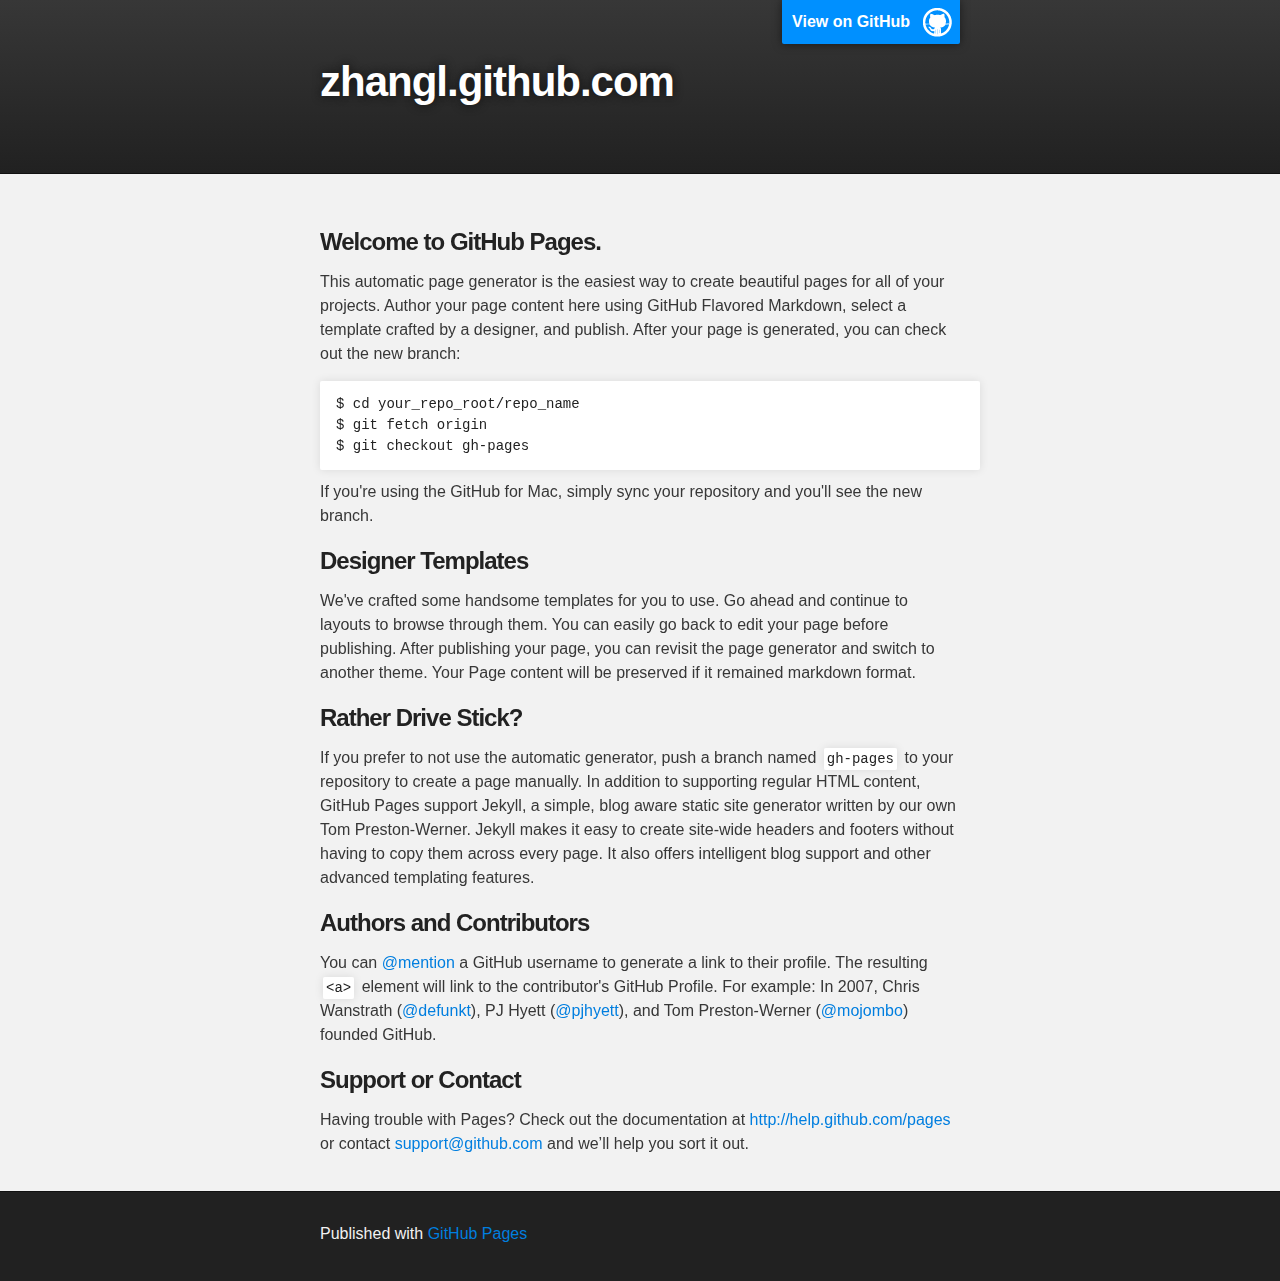
==== index.html @ eee83862 "Replace master branch with page content via GitHub" ====
<!DOCTYPE html>
<html>

  <head>
    <meta charset='utf-8' />
    <meta http-equiv="X-UA-Compatible" content="chrome=1" />
    <meta name="description" content="zhangl.github.com : " />

    <link rel="stylesheet" type="text/css" media="screen" href="stylesheets/stylesheet.css">

    <title>zhangl.github.com</title>
  </head>

  <body>

    <!-- HEADER -->
    <div id="header_wrap" class="outer">
        <header class="inner">
          <a id="forkme_banner" href="https://github.com/zhangl">View on GitHub</a>

          <h1 id="project_title">zhangl.github.com</h1>
          <h2 id="project_tagline"></h2>

        </header>
    </div>

    <!-- MAIN CONTENT -->
    <div id="main_content_wrap" class="outer">
      <section id="main_content" class="inner">
        <h3>Welcome to GitHub Pages.</h3>

<p>This automatic page generator is the easiest way to create beautiful pages for all of your projects. Author your page content here using GitHub Flavored Markdown, select a template crafted by a designer, and publish. After your page is generated, you can check out the new branch:</p>

<pre><code>$ cd your_repo_root/repo_name
$ git fetch origin
$ git checkout gh-pages
</code></pre>

<p>If you're using the GitHub for Mac, simply sync your repository and you'll see the new branch.</p>

<h3>Designer Templates</h3>

<p>We've crafted some handsome templates for you to use. Go ahead and continue to layouts to browse through them. You can easily go back to edit your page before publishing. After publishing your page, you can revisit the page generator and switch to another theme. Your Page content will be preserved if it remained markdown format.</p>

<h3>Rather Drive Stick?</h3>

<p>If you prefer to not use the automatic generator, push a branch named <code>gh-pages</code> to your repository to create a page manually. In addition to supporting regular HTML content, GitHub Pages support Jekyll, a simple, blog aware static site generator written by our own Tom Preston-Werner. Jekyll makes it easy to create site-wide headers and footers without having to copy them across every page. It also offers intelligent blog support and other advanced templating features.</p>

<h3>Authors and Contributors</h3>

<p>You can <a href="https://github.com/blog/821" class="user-mention">@mention</a> a GitHub username to generate a link to their profile. The resulting <code>&lt;a&gt;</code> element will link to the contributor's GitHub Profile. For example: In 2007, Chris Wanstrath (<a href="https://github.com/defunkt" class="user-mention">@defunkt</a>), PJ Hyett (<a href="https://github.com/pjhyett" class="user-mention">@pjhyett</a>), and Tom Preston-Werner (<a href="https://github.com/mojombo" class="user-mention">@mojombo</a>) founded GitHub.</p>

<h3>Support or Contact</h3>

<p>Having trouble with Pages? Check out the documentation at <a href="http://help.github.com/pages">http://help.github.com/pages</a> or contact <a href="mailto:support@github.com">support@github.com</a> and we’ll help you sort it out.</p>
      </section>
    </div>

    <!-- FOOTER  -->
    <div id="footer_wrap" class="outer">
      <footer class="inner">
        <p>Published with <a href="http://pages.github.com">GitHub Pages</a></p>
      </footer>
    </div>

    

  </body>
</html>
---- stylesheets/stylesheet.css ----
/*******************************************************************************
Slate Theme for Github Pages
by Jason Costello, @jsncostello
*******************************************************************************/

@import url(pygment_trac.css);

/*******************************************************************************
MeyerWeb Reset
*******************************************************************************/

html, body, div, span, applet, object, iframe,
h1, h2, h3, h4, h5, h6, p, blockquote, pre,
a, abbr, acronym, address, big, cite, code,
del, dfn, em, img, ins, kbd, q, s, samp,
small, strike, strong, sub, sup, tt, var,
b, u, i, center,
dl, dt, dd, ol, ul, li,
fieldset, form, label, legend,
table, caption, tbody, tfoot, thead, tr, th, td,
article, aside, canvas, details, embed,
figure, figcaption, footer, header, hgroup,
menu, nav, output, ruby, section, summary,
time, mark, audio, video {
  margin: 0;
  padding: 0;
  border: 0;
  font: inherit;
  vertical-align: baseline;
}

/* HTML5 display-role reset for older browsers */
article, aside, details, figcaption, figure,
footer, header, hgroup, menu, nav, section {
  display: block;
}

ol, ul {
  list-style: none;
}

blockquote, q {
}

table {
  border-collapse: collapse;
  border-spacing: 0;
}

a:focus {
  outline: none;
}

/*******************************************************************************
Theme Styles
*******************************************************************************/

body {
  box-sizing: border-box;
  color:#373737;
  background: #212121;
  font-size: 16px;
  font-family: 'Myriad Pro', Calibri, Helvetica, Arial, sans-serif;
  line-height: 1.5;
  -webkit-font-smoothing: antialiased;
}

h1, h2, h3, h4, h5, h6 {
  margin: 10px 0;
  font-weight: 700;
  color:#222222;
  font-family: 'Lucida Grande', 'Calibri', Helvetica, Arial, sans-serif;
  letter-spacing: -1px;
}

h1 {
  font-size: 36px;
  font-weight: 700;
}

h2 {
  padding-bottom: 10px;
  font-size: 32px;
  background: url('../images/bg_hr.png') repeat-x bottom;
}

h3 {
  font-size: 24px;
}

h4 {
  font-size: 21px;
}

h5 {
  font-size: 18px;
}

h6 {
  font-size: 16px;
}

p {
  margin: 10px 0 15px 0;
}

footer p {
  color: #f2f2f2;
}

a {
  text-decoration: none;
  color: #007edf;
  text-shadow: none;

  transition: color 0.5s ease;
  transition: text-shadow 0.5s ease;
  -webkit-transition: color 0.5s ease;
  -webkit-transition: text-shadow 0.5s ease;
  -moz-transition: color 0.5s ease;
  -moz-transition: text-shadow 0.5s ease;
  -o-transition: color 0.5s ease;
  -o-transition: text-shadow 0.5s ease;
  -ms-transition: color 0.5s ease;
  -ms-transition: text-shadow 0.5s ease;
}

#main_content a:hover {
  color: #0069ba;
  text-shadow: #0090ff 0px 0px 2px;
}

footer a:hover {
  color: #43adff;
  text-shadow: #0090ff 0px 0px 2px;
}

em {
  font-style: italic;
}

strong {
  font-weight: bold;
}

img {
  position: relative;
  margin: 0 auto;
  max-width: 739px;
  padding: 5px;
  margin: 10px 0 10px 0;
  border: 1px solid #ebebeb;

  box-shadow: 0 0 5px #ebebeb;
  -webkit-box-shadow: 0 0 5px #ebebeb;
  -moz-box-shadow: 0 0 5px #ebebeb;
  -o-box-shadow: 0 0 5px #ebebeb;
  -ms-box-shadow: 0 0 5px #ebebeb;
}

pre, code {
  width: 100%;
  color: #222;
  background-color: #fff;

  font-family: Monaco, "Bitstream Vera Sans Mono", "Lucida Console", Terminal, monospace;
  font-size: 14px;

  border-radius: 2px;
  -moz-border-radius: 2px;
  -webkit-border-radius: 2px;



}

pre {
  width: 100%;
  padding: 10px;
  box-shadow: 0 0 10px rgba(0,0,0,.1);
  overflow: auto;
}

code {
  padding: 3px;
  margin: 0 3px;
  box-shadow: 0 0 10px rgba(0,0,0,.1);
}

pre code {
  display: block;
  box-shadow: none;
}

blockquote {
  color: #666;
  margin-bottom: 20px;
  padding: 0 0 0 20px;
  border-left: 3px solid #bbb;
}

ul, ol, dl {
  margin-bottom: 15px
}

ul li {
  list-style: inside;
  padding-left: 20px;
}

ol li {
  list-style: decimal inside;
  padding-left: 20px;
}

dl dt {
  font-weight: bold;
}

dl dd {
  padding-left: 20px;
  font-style: italic;
}

dl p {
  padding-left: 20px;
  font-style: italic;
}

hr {
  height: 1px;
  margin-bottom: 5px;
  border: none;
  background: url('../images/bg_hr.png') repeat-x center;
}

table {
  border: 1px solid #373737;
  margin-bottom: 20px;
  text-align: left;
 }

th {
  font-family: 'Lucida Grande', 'Helvetica Neue', Helvetica, Arial, sans-serif;
  padding: 10px;
  background: #373737;
  color: #fff;
 }

td {
  padding: 10px;
  border: 1px solid #373737;
 }

form {
  background: #f2f2f2;
  padding: 20px;
}

img {
  width: 100%;
  max-width: 100%;
}

/*******************************************************************************
Full-Width Styles
*******************************************************************************/

.outer {
  width: 100%;
}

.inner {
  position: relative;
  max-width: 640px;
  padding: 20px 10px;
  margin: 0 auto;
}

#forkme_banner {
  display: block;
  position: absolute;
  top:0;
  right: 10px;
  z-index: 10;
  padding: 10px 50px 10px 10px;
  color: #fff;
  background: url('../images/blacktocat.png') #0090ff no-repeat 95% 50%;
  font-weight: 700;
  box-shadow: 0 0 10px rgba(0,0,0,.5);
  border-bottom-left-radius: 2px;
  border-bottom-right-radius: 2px;
}

#header_wrap {
  background: #212121;
  background: -moz-linear-gradient(top, #373737, #212121);
  background: -webkit-linear-gradient(top, #373737, #212121);
  background: -ms-linear-gradient(top, #373737, #212121);
  background: -o-linear-gradient(top, #373737, #212121);
  background: linear-gradient(top, #373737, #212121);
}

#header_wrap .inner {
  padding: 50px 10px 30px 10px;
}

#project_title {
  margin: 0;
  color: #fff;
  font-size: 42px;
  font-weight: 700;
  text-shadow: #111 0px 0px 10px;
}

#project_tagline {
  color: #fff;
  font-size: 24px;
  font-weight: 300;
  background: none;
  text-shadow: #111 0px 0px 10px;
}

#downloads {
  position: absolute;
  width: 210px;
  z-index: 10;
  bottom: -40px;
  right: 0;
  height: 70px;
  background: url('../images/icon_download.png') no-repeat 0% 90%;
}

.zip_download_link {
  display: block;
  float: right;
  width: 90px;
  height:70px;
  text-indent: -5000px;
  overflow: hidden;
  background: url(../images/sprite_download.png) no-repeat bottom left;
}

.tar_download_link {
  display: block;
  float: right;
  width: 90px;
  height:70px;
  text-indent: -5000px;
  overflow: hidden;
  background: url(../images/sprite_download.png) no-repeat bottom right;
  margin-left: 10px;
}

.zip_download_link:hover {
  background: url(../images/sprite_download.png) no-repeat top left;
}

.tar_download_link:hover {
  background: url(../images/sprite_download.png) no-repeat top right;
}

#main_content_wrap {
  background: #f2f2f2;
  border-top: 1px solid #111;
  border-bottom: 1px solid #111;
}

#main_content {
  padding-top: 40px;
}

#footer_wrap {
  background: #212121;
}



/*******************************************************************************
Small Device Styles
*******************************************************************************/

@media screen and (max-width: 480px) {
  body {
    font-size:14px;
  }

  #downloads {
    display: none;
  }

  .inner {
    min-width: 320px;
    max-width: 480px;
  }

  #project_title {
  font-size: 32px;
  }

  h1 {
    font-size: 28px;
  }

  h2 {
    font-size: 24px;
  }

  h3 {
    font-size: 21px;
  }

  h4 {
    font-size: 18px;
  }

  h5 {
    font-size: 14px;
  }

  h6 {
    font-size: 12px;
  }

  code, pre {
    min-width: 320px;
    max-width: 480px;
    font-size: 11px;
  }

}
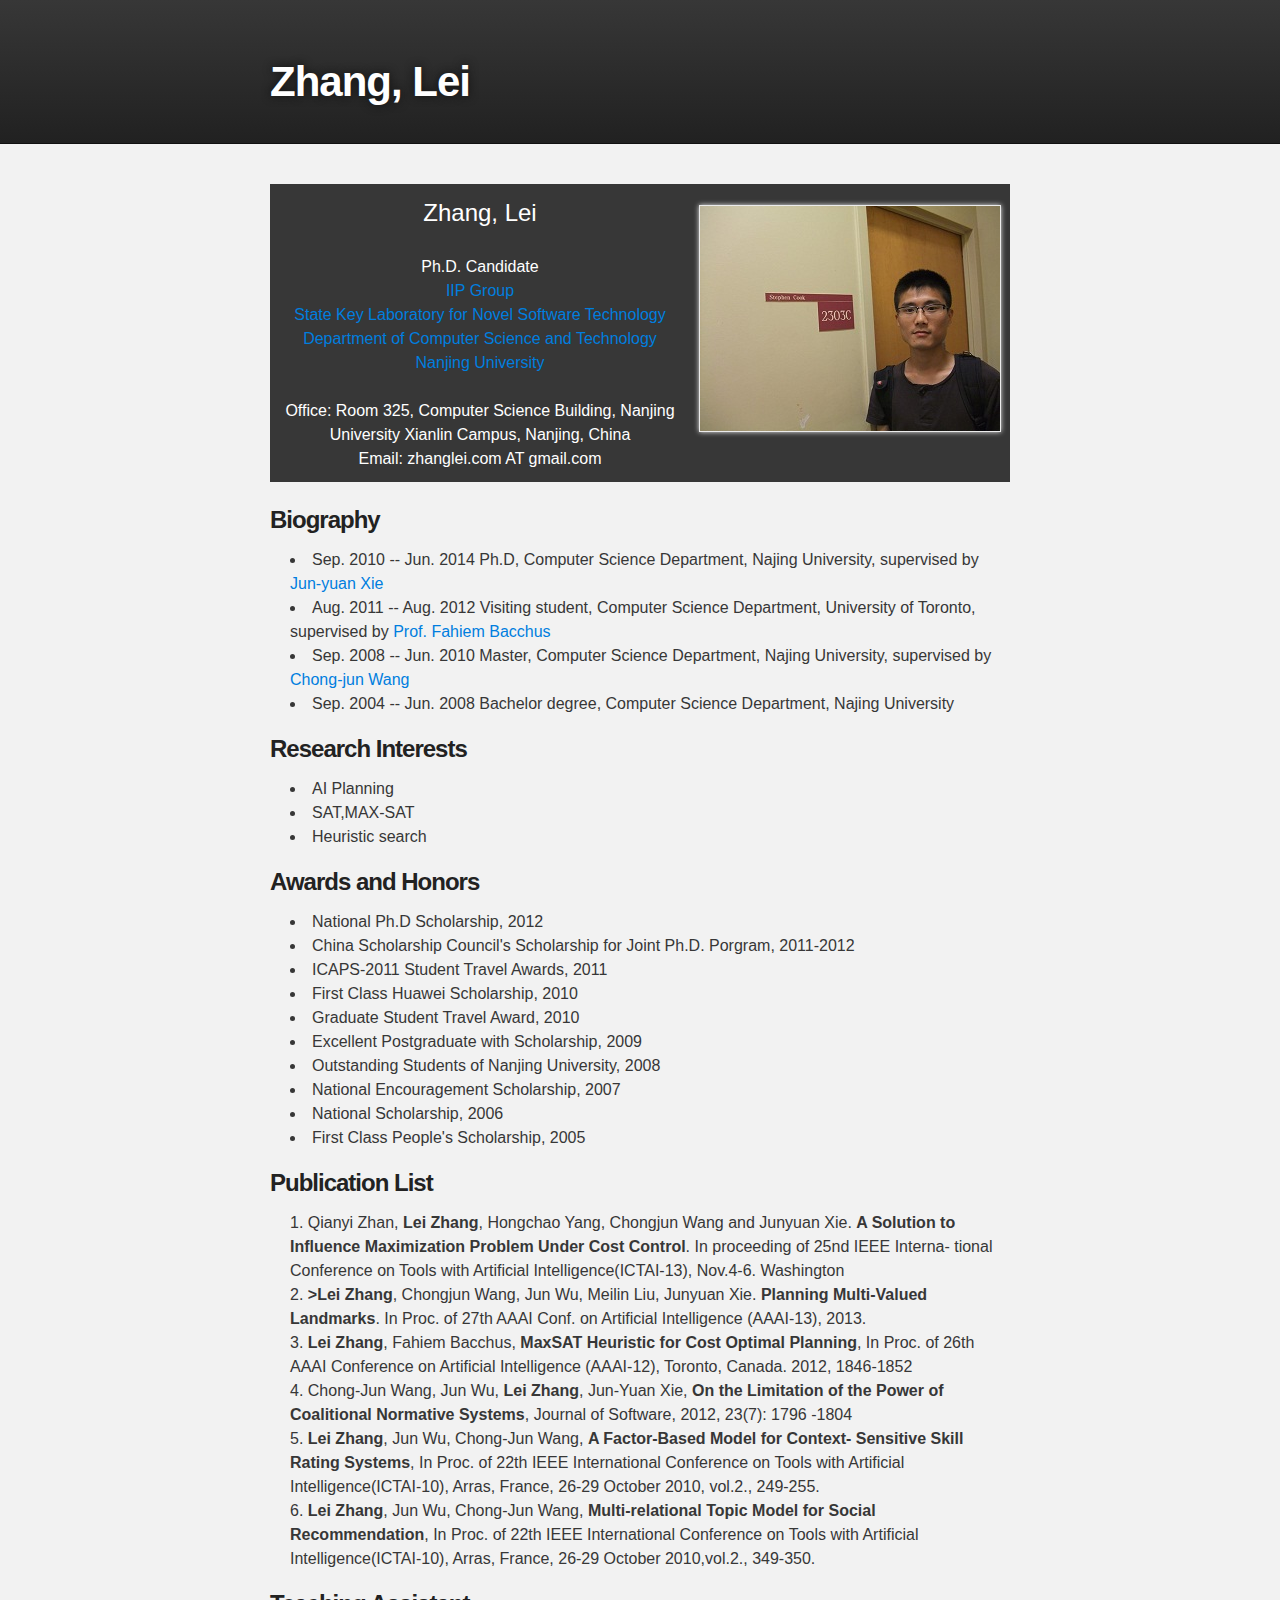
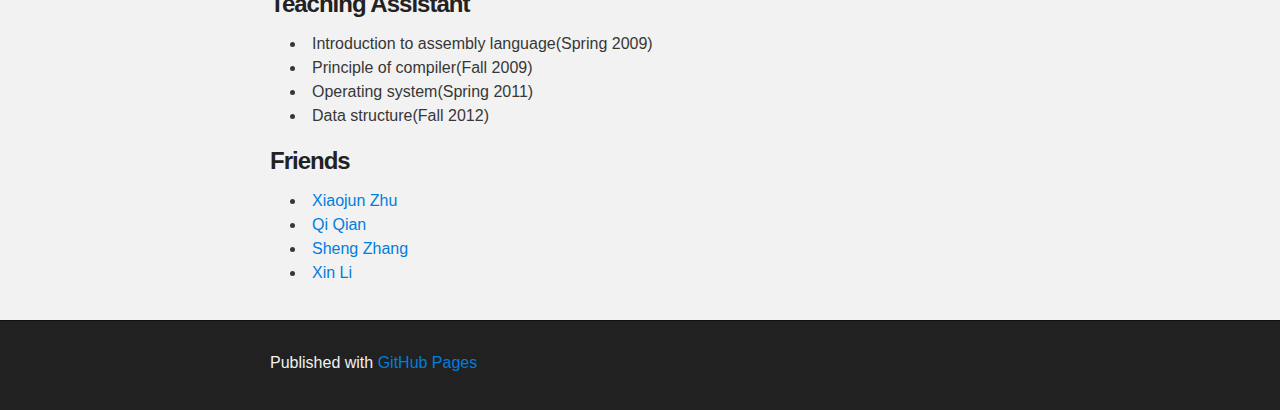
==== commit c6196ec2: "new homepage" ====
--- a/index.html
+++ b/index.html
@@ -8,7 +8,7 @@
 
     <link rel="stylesheet" type="text/css" media="screen" href="stylesheets/stylesheet.css">
 
-    <title>zhangl.github.com</title>
+    <title>Zhang, Lei </title>
   </head>
 
   <body>
@@ -16,10 +16,9 @@
     <!-- HEADER -->
     <div id="header_wrap" class="outer">
         <header class="inner">
-          <a id="forkme_banner" href="https://github.com/zhangl">View on GitHub</a>
 
-          <h1 id="project_title">zhangl.github.com</h1>
-          <h2 id="project_tagline"></h2>
+          <h1 id="project_title">Zhang, Lei</h1>
+
 
         </header>
     </div>
@@ -27,32 +26,100 @@
     <!-- MAIN CONTENT -->
     <div id="main_content_wrap" class="outer">
       <section id="main_content" class="inner">
-        <h3>Welcome to GitHub Pages.</h3>
 
-<p>This automatic page generator is the easiest way to create beautiful pages for all of your projects. Author your page content here using GitHub Flavored Markdown, select a template crafted by a designer, and publish. After your page is generated, you can check out the new branch:</p>
 
-<pre><code>$ cd your_repo_root/repo_name
-$ git fetch origin
-$ git checkout gh-pages
-</code></pre>
+<table border="0" cellpadding="0" cellspacing="0" width="100%">
+<tr>
+<th valign="top">
+  <font size=5.5pt>Zhang, Lei</font><br>
+<br>
+  Ph.D. Candidate<br>
+  <a href="http://iip.nju.edu.cn" target="_blank">IIP Group</a><br>
+  <a href="http://keysoftlab.nju.edu.cn" target="_blank">State Key Laboratory for Novel Software Technology</a><br>
+  <a href="http://cs.nju.edu.cn/english/" target="_blank">Department of Computer Science and Technology</a><br>
+  <a href="http://www.nju.edu.cn/cps/site/njueweb" target="_blank">Nanjing University</a><br>
+<br>
 
-<p>If you're using the GitHub for Mac, simply sync your repository and you'll see the new branch.</p>
+Office: Room 325, Computer Science Building, Nanjing University Xianlin Campus, Nanjing, China<br>
+Email: zhanglei.com AT gmail.com  <br>
+</th>
+<th valign="top" width="300">
+<figure><img src="./pic.jpg" width="300"> </figure>
+</th>
 
-<h3>Designer Templates</h3>
+</tr>
+</table>
 
-<p>We've crafted some handsome templates for you to use. Go ahead and continue to layouts to browse through them. You can easily go back to edit your page before publishing. After publishing your page, you can revisit the page generator and switch to another theme. Your Page content will be preserved if it remained markdown format.</p>
 
-<h3>Rather Drive Stick?</h3>
+        <h3>Biography</h3>
+<ul>
+<li>Sep. 2010 -- Jun. 2014  Ph.D, Computer Science Department, Najing University, supervised by <a href="http://cs.nju.edu.cn/teacher/show.aspx?id=19">Jun-yuan Xie</a>
+<li>Aug. 2011 -- Aug. 2012  Visiting student, Computer Science Department, University of Toronto, supervised by <a href="http://www.cs.toronto.edu/~fbacchus/">Prof. Fahiem Bacchus</a>
+<li>Sep. 2008 -- Jun. 2010  Master, Computer Science Department, Najing University, supervised by <a href="http://iip.nju.edu.cn/IIpWebSiteNew/profile?pid=35">Chong-jun Wang</a>
+<li>Sep. 2004 -- Jun. 2008  Bachelor degree, Computer Science Department, Najing University
+</ul>
 
-<p>If you prefer to not use the automatic generator, push a branch named <code>gh-pages</code> to your repository to create a page manually. In addition to supporting regular HTML content, GitHub Pages support Jekyll, a simple, blog aware static site generator written by our own Tom Preston-Werner. Jekyll makes it easy to create site-wide headers and footers without having to copy them across every page. It also offers intelligent blog support and other advanced templating features.</p>
+ <h3>Research Interests</h3>
+<ul>
+<li>AI Planning</li>
+<li>SAT,MAX-SAT</li>
+<li>Heuristic search</li>
+</ul>
 
-<h3>Authors and Contributors</h3>
+<h3>Awards and Honors</h3>
+<ul>
+  <li>  National Ph.D Scholarship, 2012</li>
+<li>	China Scholarship Council's Scholarship for Joint Ph.D. Porgram, 2011-2012</li>
+<li>	ICAPS-2011 Student Travel Awards, 2011 </li>
+<li>First Class Huawei Scholarship,  2010 </li>
+<li>	Graduate Student Travel Award, 2010 </li>
+<li>	Excellent Postgraduate with Scholarship, 2009 </li>
+ <li>   Outstanding Students of Nanjing University, 2008           </li>
+ <li>   National Encouragement Scholarship, 2007    </li>
+ <li>   National Scholarship, 2006           </li>
+  <li>  First Class People's Scholarship, 2005         </li>   
+</ul>
+<h3>Publication List</h3>
 
-<p>You can <a href="https://github.com/blog/821" class="user-mention">@mention</a> a GitHub username to generate a link to their profile. The resulting <code>&lt;a&gt;</code> element will link to the contributor's GitHub Profile. For example: In 2007, Chris Wanstrath (<a href="https://github.com/defunkt" class="user-mention">@defunkt</a>), PJ Hyett (<a href="https://github.com/pjhyett" class="user-mention">@pjhyett</a>), and Tom Preston-Werner (<a href="https://github.com/mojombo" class="user-mention">@mojombo</a>) founded GitHub.</p>
+<ol>
+<li>  Qianyi Zhan, <strong>Lei Zhang</strong>, Hongchao Yang, Chongjun Wang and Junyuan Xie. <strong>A Solution to
+    Influence Maximization Problem Under Cost Control</strong>. In proceeding of 25nd IEEE Interna-
+    tional Conference on Tools with Artificial Intelligence(ICTAI-13), Nov.4-6. Washington </li>  
 
-<h3>Support or Contact</h3>
+<li> <strong>>Lei Zhang</strong>, Chongjun Wang, Jun Wu, Meilin Liu, Junyuan Xie. <strong>Planning Multi-Valued 
+    Landmarks</strong>. In Proc. of 27th AAAI Conf. on Artificial Intelligence (AAAI-13), 2013.  </li>  
 
-<p>Having trouble with Pages? Check out the documentation at <a href="http://help.github.com/pages">http://help.github.com/pages</a> or contact <a href="mailto:support@github.com">support@github.com</a> and we’ll help you sort it out.</p>
+<li> <strong> Lei Zhang</strong>, Fahiem Bacchus, <strong>MaxSAT Heuristic for Cost Optimal Planning</strong>, In Proc. of 26th 
+    AAAI Conference on Artificial Intelligence (AAAI-12), Toronto, Canada. 2012, 1846-1852  </li>  
+
+<li>  Chong-Jun Wang, Jun Wu, <strong>Lei Zhang</strong>,  Jun-Yuan Xie, <strong>On the Limitation of the Power of 
+    Coalitional Normative Systems</strong>, Journal of Software, 2012, 23(7): 1796 -1804  </li>  
+
+<li> <strong> Lei Zhang</strong>, Jun Wu, Chong-Jun Wang, <strong> A Factor-Based Model for Context- Sensitive Skill 
+    Rating Systems</strong>, In Proc. of 22th IEEE International Conference on Tools with Artificial
+    Intelligence(ICTAI-10), Arras, France, 26-29 October 2010, vol.2., 249-255.  </li>  
+
+<li>  <strong>Lei Zhang</strong>, Jun Wu, Chong-Jun Wang, <strong>Multi-relational Topic Model for Social  
+    Recommendation</strong>, In Proc. of 22th IEEE International Conference on Tools with Artificial
+    Intelligence(ICTAI-10), Arras, France, 26-29 October 2010,vol.2., 349-350.  </li>  
+
+</ol>
+
+<h3>Teaching Assistant</h3>
+<ul>
+  <li>Introduction to assembly language(Spring 2009)</li>
+  <li>Principle of compiler(Fall 2009)</li>
+  <li>Operating system(Spring 2011)</li>
+  <li> Data structure(Fall 2012) </li>
+</ul>
+
+<h3>Friends</h3>
+<ul>
+<li> <a href="http://gps.nju.edu.cn/~xzhu/">Xiaojun Zhu</a></li>
+ <li> <a href="http://lamda.nju.edu.cn/qianq/">Qi Qian</a></li>
+ <li> <a href="http://cs.nju.edu.cn/dislab/~sheng/">Sheng Zhang</a></li>
+  <li> <a href="http://cs.nju.edu.cn/dislab/lix/lix.html">Xin Li</a></li>
+<ul>
       </section>
     </div>
 
--- a/stylesheets/stylesheet.css
+++ b/stylesheets/stylesheet.css
@@ -26,7 +26,7 @@
   padding: 0;
   border: 0;
   font: inherit;
-  vertical-align: baseline;
+ 
 }
 
 /* HTML5 display-role reset for older browsers */
@@ -147,7 +147,7 @@
   position: relative;
   margin: 0 auto;
   max-width: 739px;
-  padding: 5px;
+  padding: 0px;
   margin: 10px 0 10px 0;
   border: 1px solid #ebebeb;
 
@@ -237,7 +237,7 @@
 table {
   border: 1px solid #373737;
   margin-bottom: 20px;
-  text-align: left;
+  text-align: top;
  }
 
 th {
@@ -272,7 +272,7 @@
 
 .inner {
   position: relative;
-  max-width: 640px;
+  max-width: 740px;
   padding: 20px 10px;
   margin: 0 auto;
 }
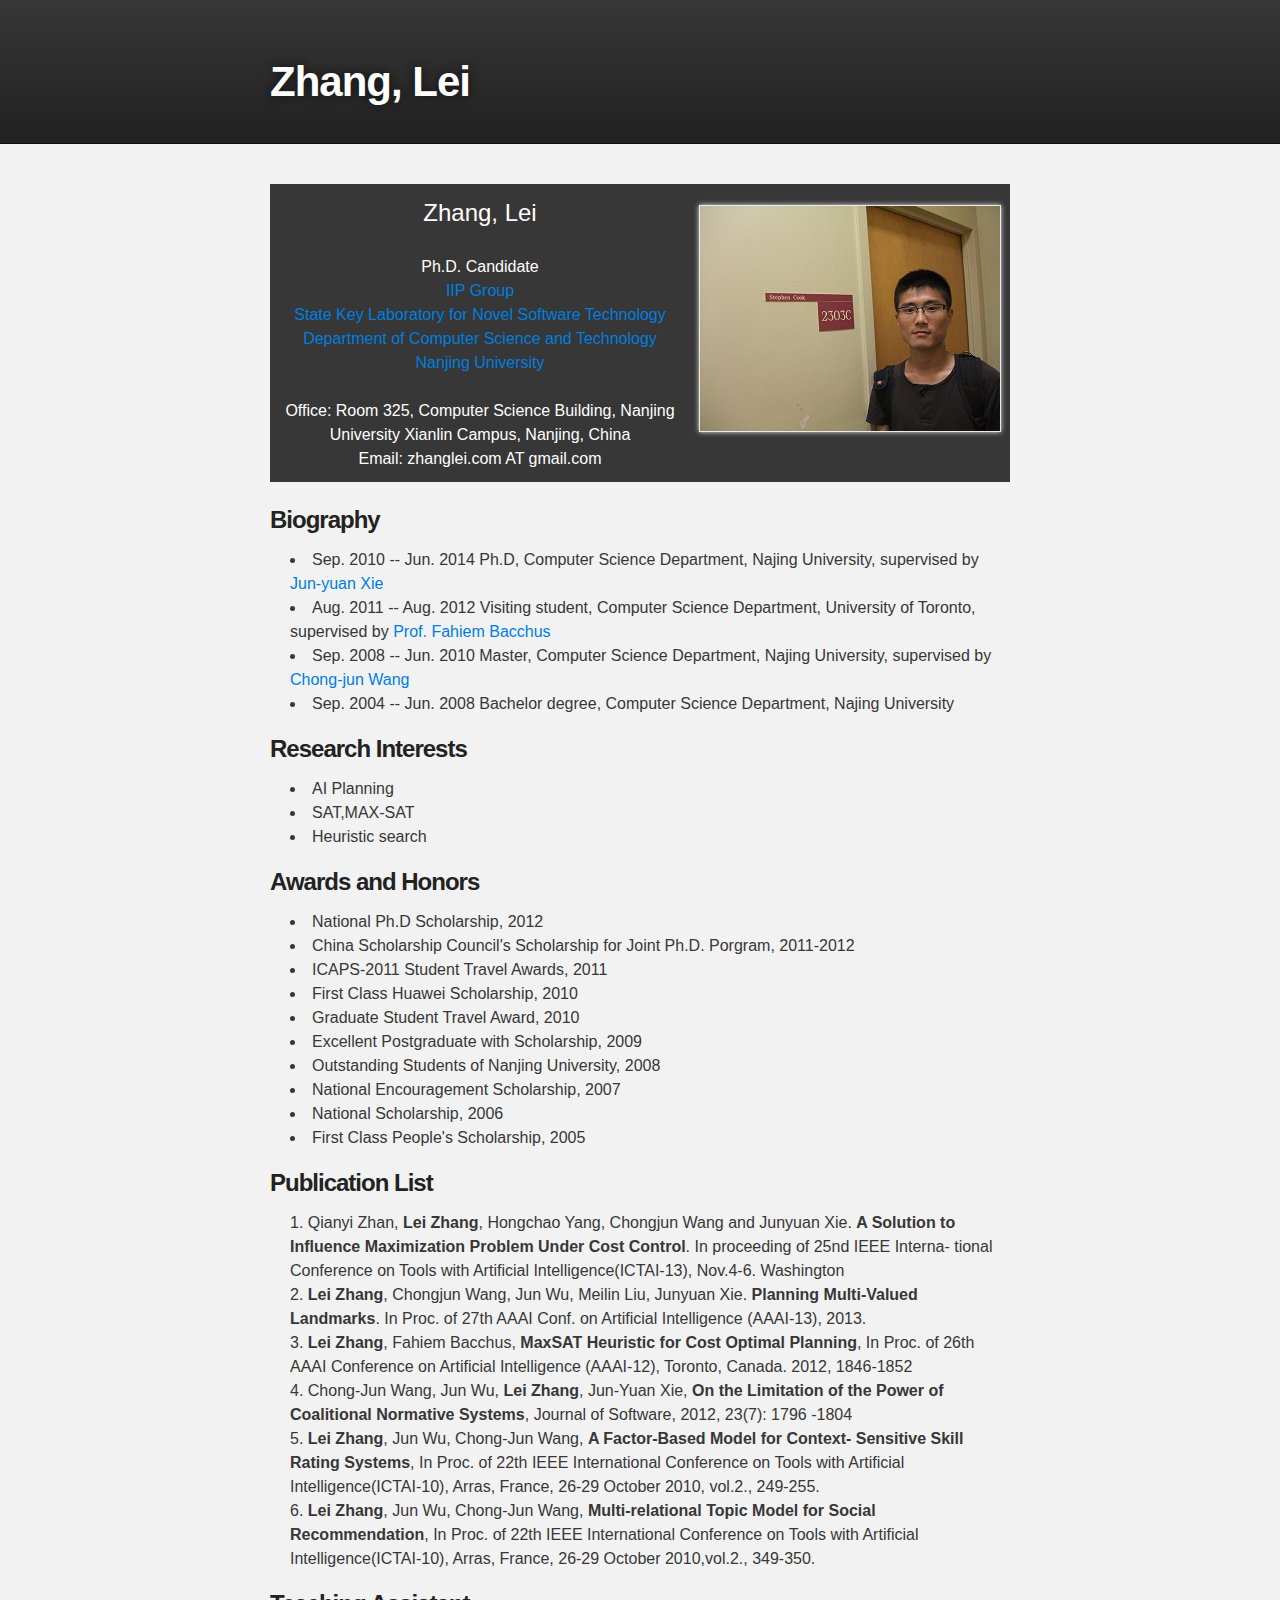
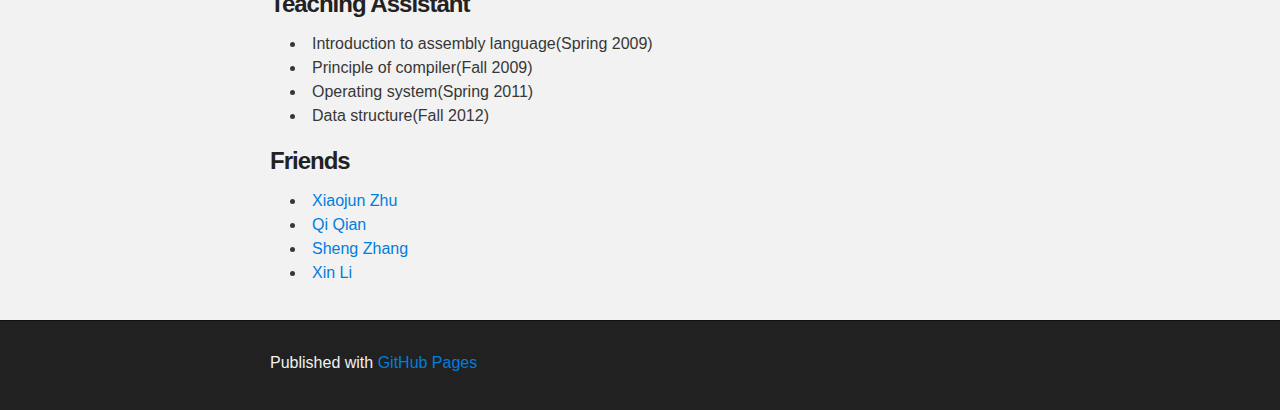
==== commit 308de868: "minor fix" ====
--- a/index.html
+++ b/index.html
@@ -86,7 +86,7 @@
     Influence Maximization Problem Under Cost Control</strong>. In proceeding of 25nd IEEE Interna-
     tional Conference on Tools with Artificial Intelligence(ICTAI-13), Nov.4-6. Washington </li>  
 
-<li> <strong>>Lei Zhang</strong>, Chongjun Wang, Jun Wu, Meilin Liu, Junyuan Xie. <strong>Planning Multi-Valued 
+<li> <strong>Lei Zhang</strong>, Chongjun Wang, Jun Wu, Meilin Liu, Junyuan Xie. <strong>Planning Multi-Valued 
     Landmarks</strong>. In Proc. of 27th AAAI Conf. on Artificial Intelligence (AAAI-13), 2013.  </li>  
 
 <li> <strong> Lei Zhang</strong>, Fahiem Bacchus, <strong>MaxSAT Heuristic for Cost Optimal Planning</strong>, In Proc. of 26th 
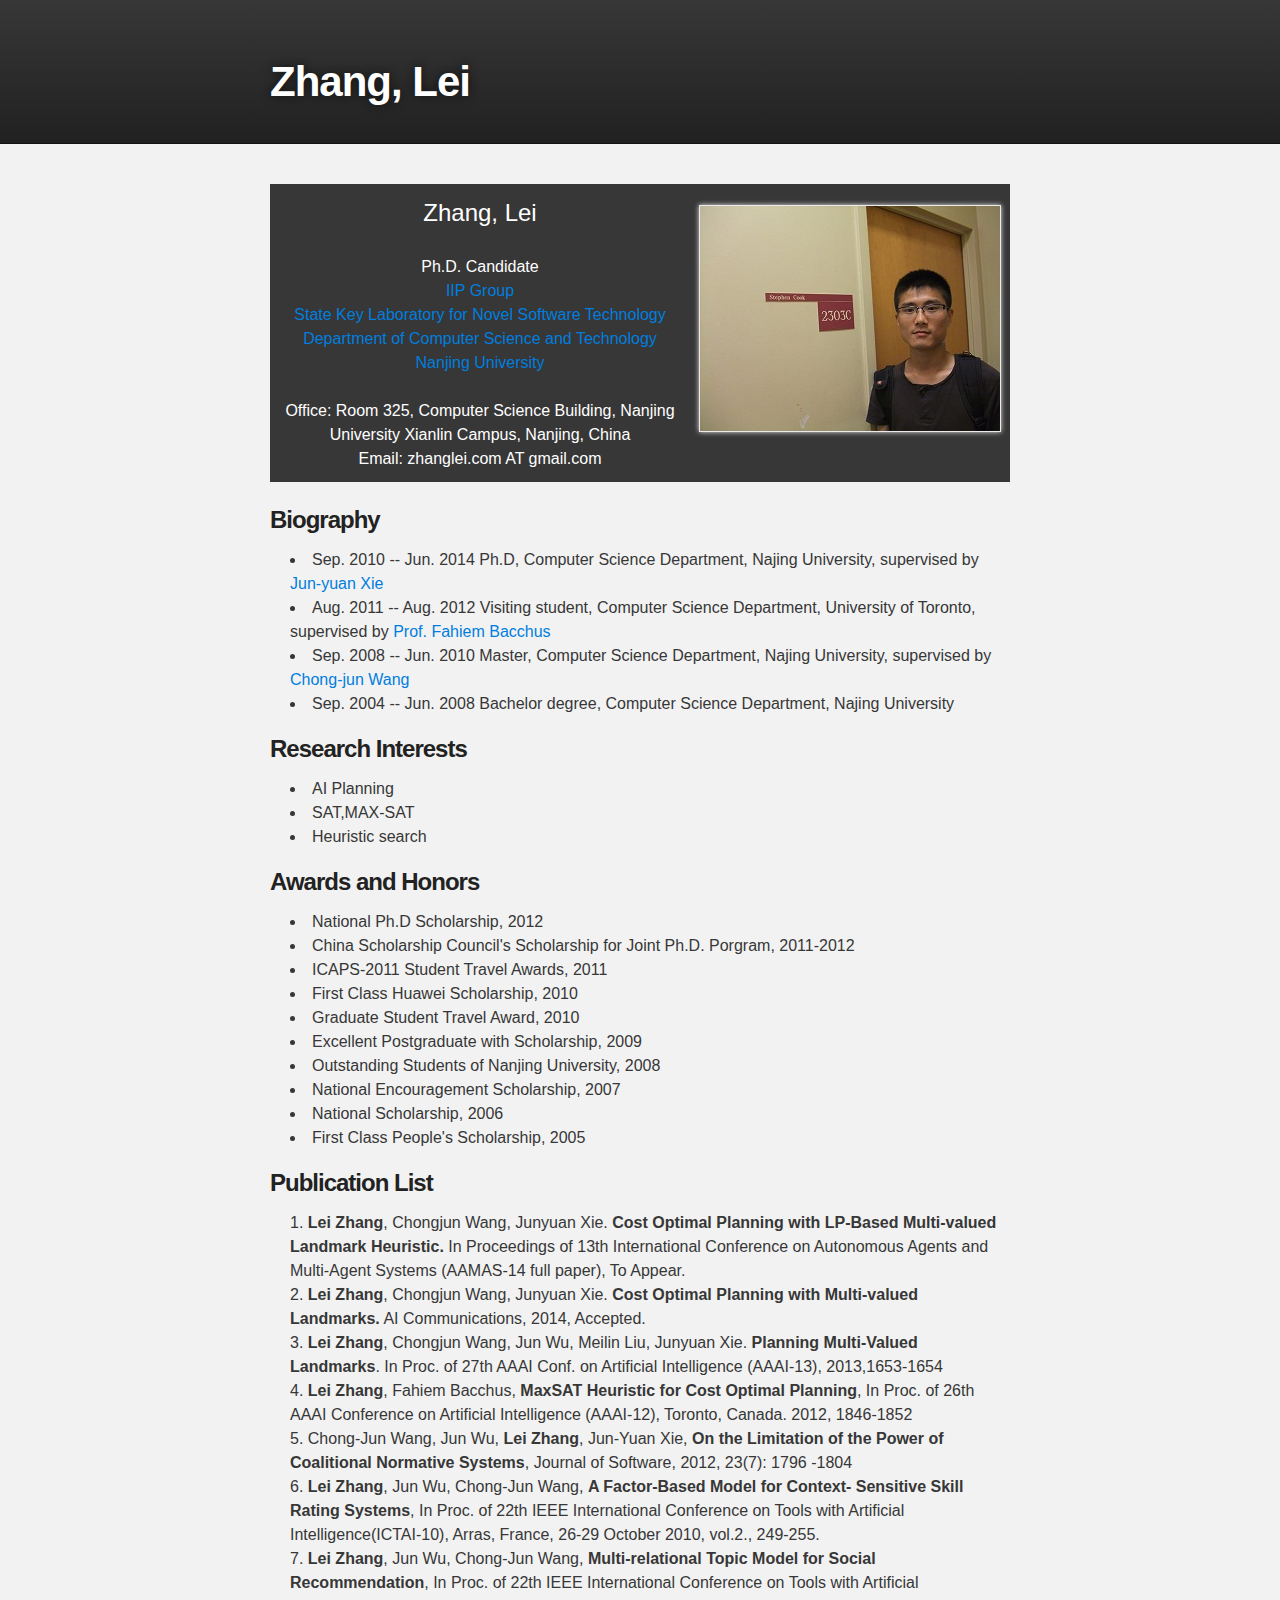
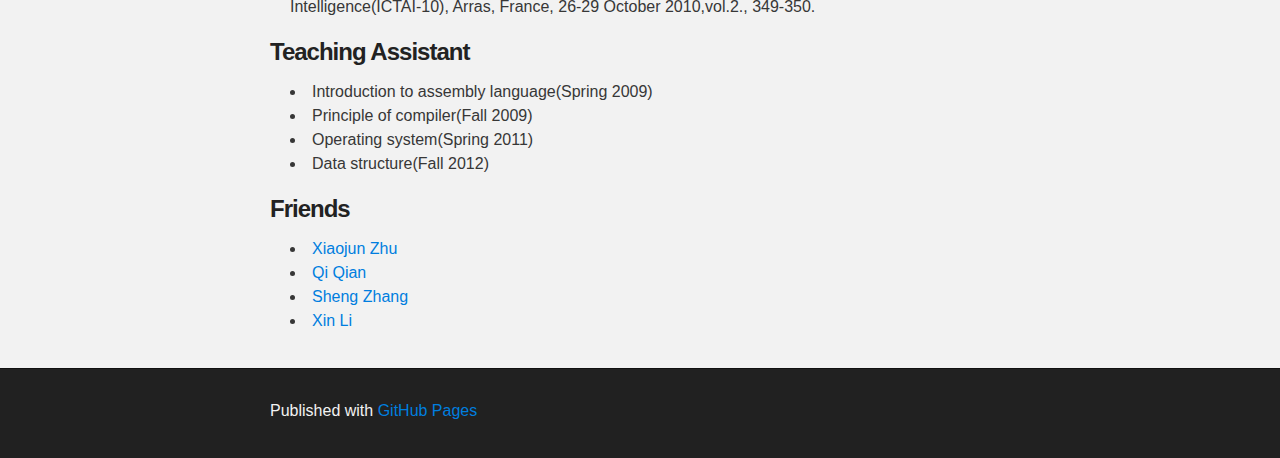
==== commit 9852fdd7: "Update index.html" ====
--- a/index.html
+++ b/index.html
@@ -82,12 +82,11 @@
 <h3>Publication List</h3>
 
 <ol>
-<li>  Qianyi Zhan, <strong>Lei Zhang</strong>, Hongchao Yang, Chongjun Wang and Junyuan Xie. <strong>A Solution to
-    Influence Maximization Problem Under Cost Control</strong>. In proceeding of 25nd IEEE Interna-
-    tional Conference on Tools with Artificial Intelligence(ICTAI-13), Nov.4-6. Washington </li>  
+<li> <strong>Lei Zhang</strong>, Chongjun Wang, Junyuan Xie. <strong>Cost Optimal Planning with LP-Based Multi-valued Landmark Heuristic.</strong> In  Proceedings of 13th International Conference on Autonomous Agents and Multi-Agent Systems (AAMAS-14 full paper), To Appear.</li> 
 
-<li> <strong>Lei Zhang</strong>, Chongjun Wang, Jun Wu, Meilin Liu, Junyuan Xie. <strong>Planning Multi-Valued 
-    Landmarks</strong>. In Proc. of 27th AAAI Conf. on Artificial Intelligence (AAAI-13), 2013.  </li>  
+<li> <strong>Lei Zhang</strong>, Chongjun Wang, Junyuan Xie. <strong>Cost Optimal Planning with Multi-valued Landmarks.</strong> AI Communications, 2014, Accepted.</li>
+
+<li> <strong>Lei Zhang</strong>, Chongjun Wang, Jun Wu, Meilin Liu, Junyuan Xie. <strong>Planning Multi-Valued  Landmarks</strong>. In Proc. of 27th AAAI Conf. on Artificial Intelligence (AAAI-13), 2013,1653-1654 </li>  
 
 <li> <strong> Lei Zhang</strong>, Fahiem Bacchus, <strong>MaxSAT Heuristic for Cost Optimal Planning</strong>, In Proc. of 26th 
     AAAI Conference on Artificial Intelligence (AAAI-12), Toronto, Canada. 2012, 1846-1852  </li>  
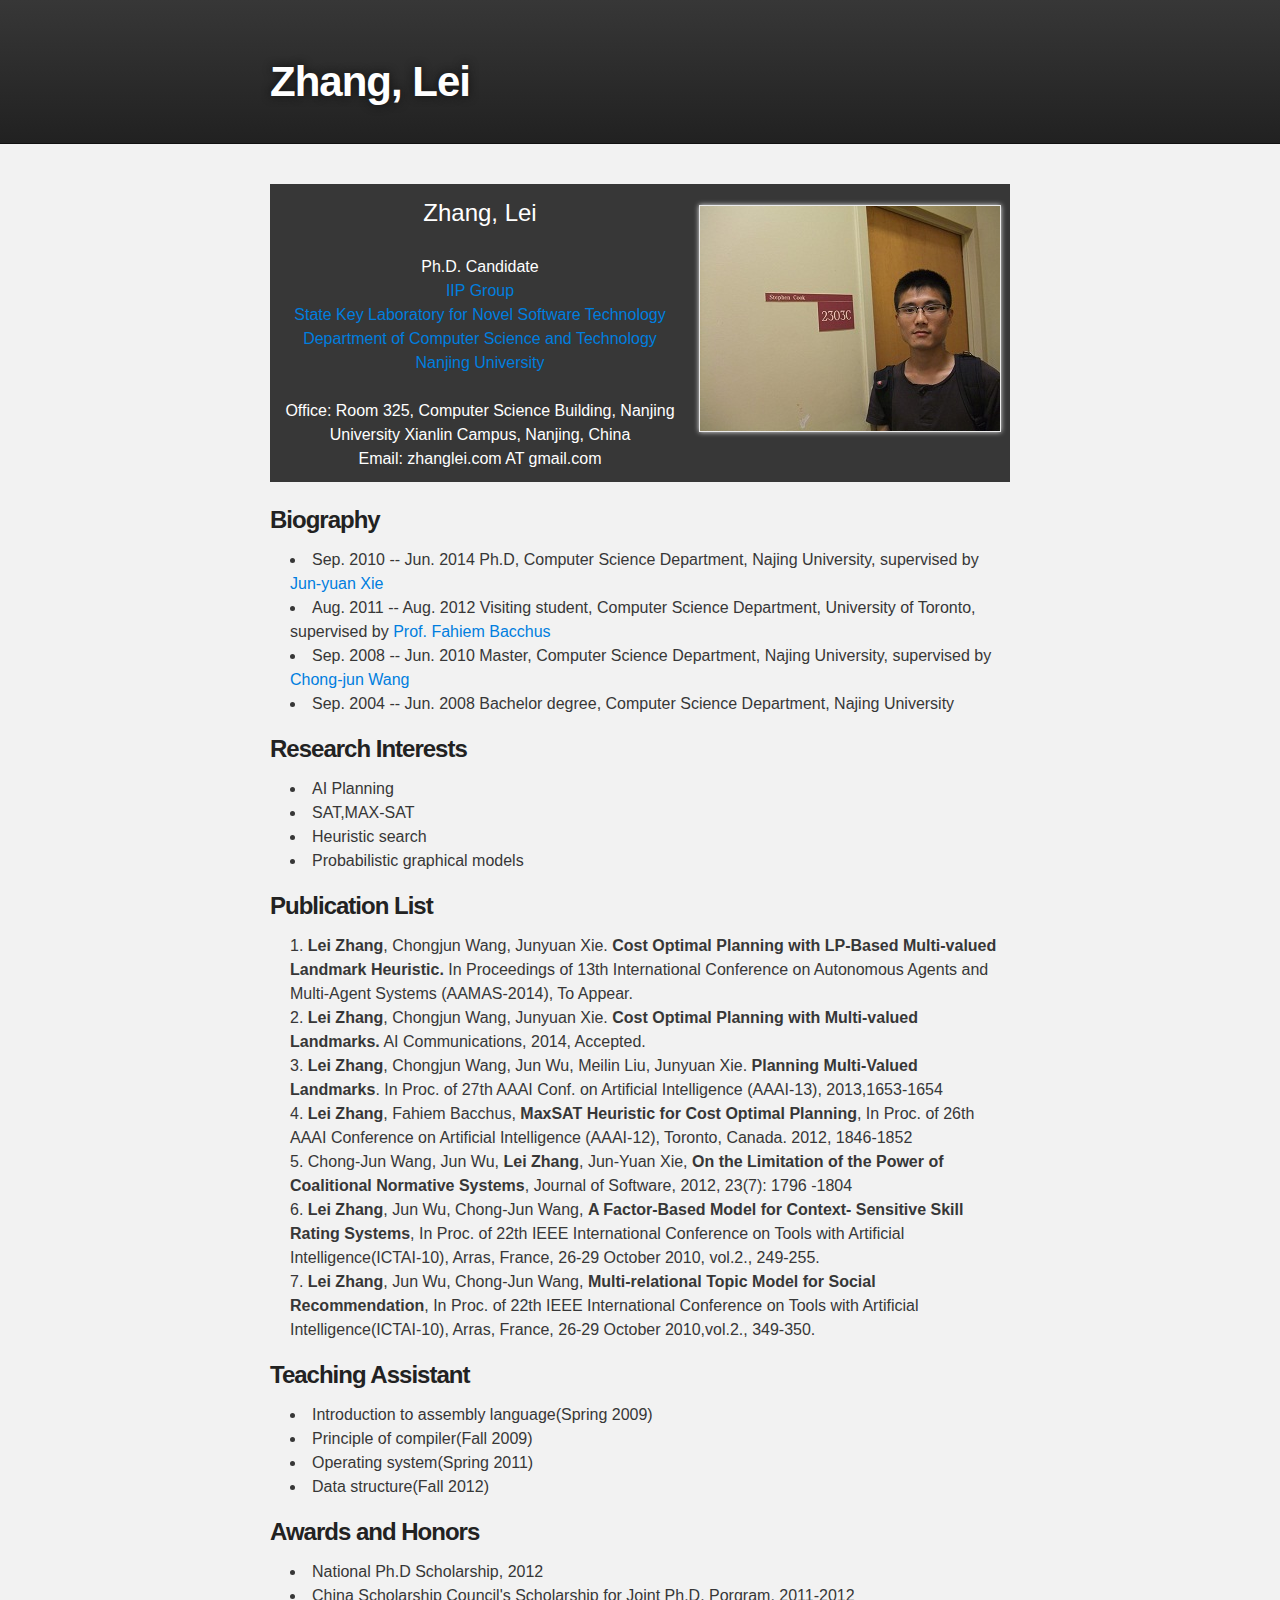
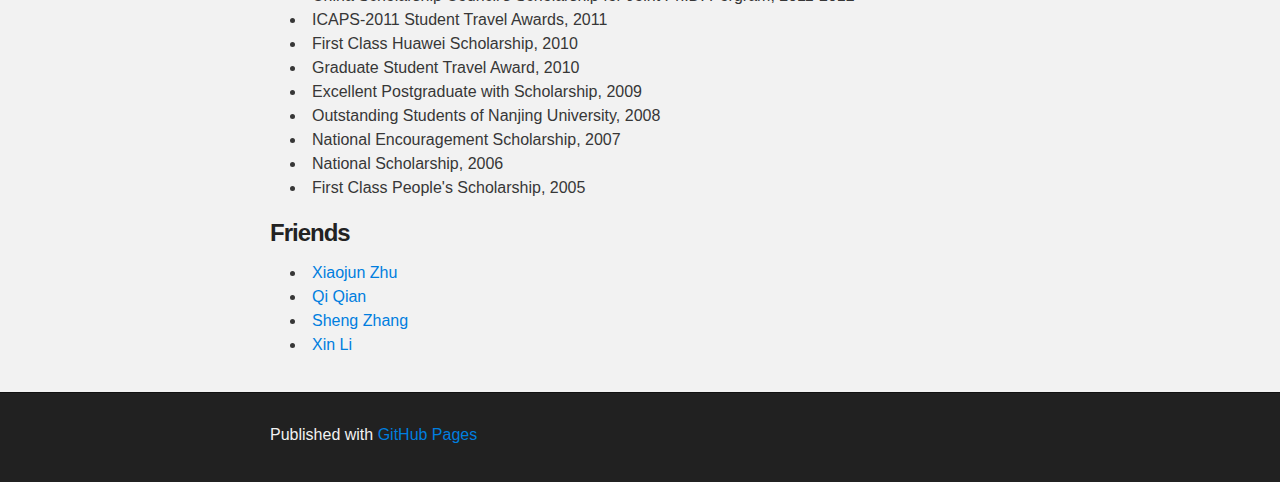
==== commit d4ca82ed: "Update index.html" ====
--- a/index.html
+++ b/index.html
@@ -64,25 +64,13 @@
 <li>AI Planning</li>
 <li>SAT,MAX-SAT</li>
 <li>Heuristic search</li>
+<li>Probabilistic graphical models</li>
 </ul>
 
-<h3>Awards and Honors</h3>
-<ul>
-  <li>  National Ph.D Scholarship, 2012</li>
-<li>	China Scholarship Council's Scholarship for Joint Ph.D. Porgram, 2011-2012</li>
-<li>	ICAPS-2011 Student Travel Awards, 2011 </li>
-<li>First Class Huawei Scholarship,  2010 </li>
-<li>	Graduate Student Travel Award, 2010 </li>
-<li>	Excellent Postgraduate with Scholarship, 2009 </li>
- <li>   Outstanding Students of Nanjing University, 2008           </li>
- <li>   National Encouragement Scholarship, 2007    </li>
- <li>   National Scholarship, 2006           </li>
-  <li>  First Class People's Scholarship, 2005         </li>   
-</ul>
 <h3>Publication List</h3>
 
 <ol>
-<li> <strong>Lei Zhang</strong>, Chongjun Wang, Junyuan Xie. <strong>Cost Optimal Planning with LP-Based Multi-valued Landmark Heuristic.</strong> In  Proceedings of 13th International Conference on Autonomous Agents and Multi-Agent Systems (AAMAS-14 full paper), To Appear.</li> 
+<li> <strong>Lei Zhang</strong>, Chongjun Wang, Junyuan Xie. <strong>Cost Optimal Planning with LP-Based Multi-valued Landmark Heuristic.</strong> In  Proceedings of 13th International Conference on Autonomous Agents and Multi-Agent Systems (AAMAS-2014), To Appear.</li> 
 
 <li> <strong>Lei Zhang</strong>, Chongjun Wang, Junyuan Xie. <strong>Cost Optimal Planning with Multi-valued Landmarks.</strong> AI Communications, 2014, Accepted.</li>
 
@@ -104,12 +92,27 @@
 
 </ol>
 
+
 <h3>Teaching Assistant</h3>
 <ul>
   <li>Introduction to assembly language(Spring 2009)</li>
   <li>Principle of compiler(Fall 2009)</li>
   <li>Operating system(Spring 2011)</li>
   <li> Data structure(Fall 2012) </li>
+</ul>
+
+<h3>Awards and Honors</h3>
+<ul>
+  <li>  National Ph.D Scholarship, 2012</li>
+<li>	China Scholarship Council's Scholarship for Joint Ph.D. Porgram, 2011-2012</li>
+<li>	ICAPS-2011 Student Travel Awards, 2011 </li>
+<li>First Class Huawei Scholarship,  2010 </li>
+<li>	Graduate Student Travel Award, 2010 </li>
+<li>	Excellent Postgraduate with Scholarship, 2009 </li>
+ <li>   Outstanding Students of Nanjing University, 2008           </li>
+ <li>   National Encouragement Scholarship, 2007    </li>
+ <li>   National Scholarship, 2006           </li>
+  <li>  First Class People's Scholarship, 2005         </li>   
 </ul>
 
 <h3>Friends</h3>
